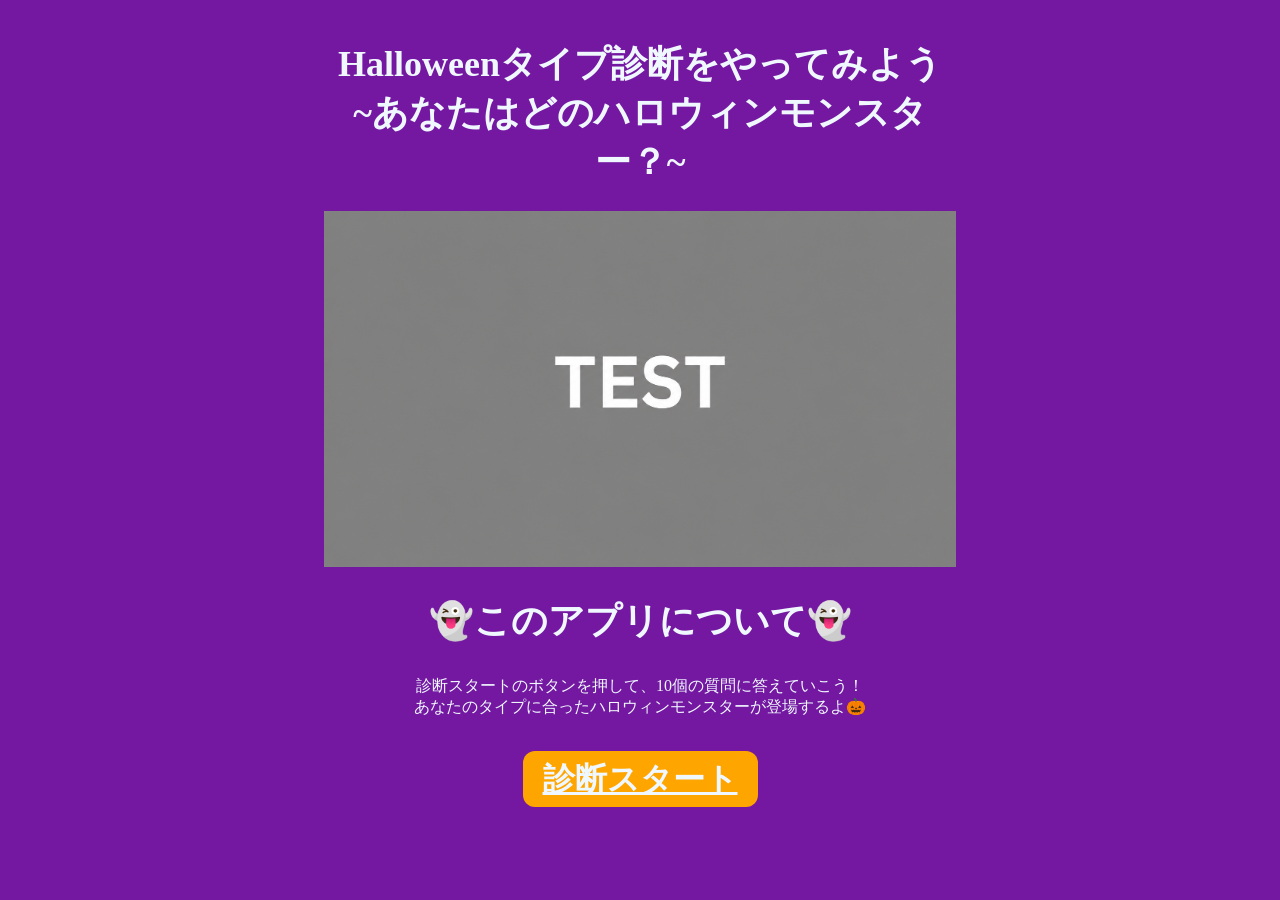
==== index.html @ 9a8d6e63 "Add navigation buttons to quiz page" ====
<!DOCTYPE html>

<html lang="ja">
    <head>
        <title>Halloweenタイプ診断</title>
        <meta name="viewport" content="width=device-width,initial-scale=1">
        <meta charset="UTF-8">
        <link rel="stylesheet" href="style.css">
    </head>
    <body>
        <div class="top-title">
        <h1>Halloweenタイプ診断をやってみよう <br>~あなたはどのハロウィンモンスター？~</h1>
        </div>

        <div class="test-image">
        <img src="images/test.png" alt="テスト画像">
        </div>

        <div class="introduction">
        <h2>👻このアプリについて👻</h2>
        </div>

        <div class="content">
        <p>
            診断スタートのボタンを押して、10個の質問に答えていこう！<br>
            あなたのタイプに合ったハロウィンモンスターが登場するよ🎃
        </p>
        </div>

        <div class="start-button">
            <a href="quiz.html">診断スタート</a>
        </div>
    </body>
</html>
---- style.css ----
body {
    background-color: rgb(116, 24, 161);
}

.top-title {
    width: 50%;
    margin: 0 auto;
    text-align: center;
    margin-top: 40px;
    color: aliceblue;
    font-size: 18px;
}

.test-image {
    width: 50%;
    margin: 0 auto;
}

.test-image img {
    width: 100%;
    height: auto;
    display: block;
}

.introduction {
    width: 50%;
    margin: 0 auto;
    text-align: center;
    font-size: 24px;
    color: aliceblue;
}

.content {
    width: 50%;
    margin: 0 auto;
    text-align: center;
    font-size: 16px;
    color: aliceblue;
}

.start-button {
    width: 50%;
    margin: 0 auto;
    text-align: center;
    margin-bottom: 40px;
    margin-top: 40px;
}

.start-button a {
    font-size: 32px;
    font-family: "Hiragino Maru Gothic ProN", sans-serif;
    font-weight: bold;
    padding: 10px 20px;
    border-radius: 12px;
    background-color: orange;
    color: aliceblue;
}

.start-button a:hover {
    background-color: #ff7518;
    box-shadow: 0 3px 0 #663399;
    transform: translateY(2px);
}

.start-button a:active {
    box-shadow: 0 0 0 #663399;
    transform: translateY(5px);
}

#answer-container button {
    width: 100%;
    padding: 16px;
    text-align: left;
    line-height: 1.6;
    box-sizing: border-box;

    border: 1px solid #ddd;
    border-radius: 10px;
    background-color: white;
    cursor: pointer;
}

#answer-container button:hover {
    background-color: #fff3e0;
}

.navigation-buttons {
    display: flex;
    justify-content: space-between;
    margin-top: 30px;
}

.navigation-buttons button {
    font-size: 18px;
    font-weight: bold;
    padding: 10px 24px;
    border-radius: 10px;
    cursor: pointer;
}

#prev-button {
    background-color: white;
    color: #663399;
    border: 2px solid #663399;
    box-shadow: 0 4px 0 #663399;
}

#next-button {
    background-color: orange;
    color: white;
    border: 2px solid #663399;
    box-shadow: 0 4px 0 #663399;
}

#next-button:active {
    box-shadow: 0 0 0 #663399;
    transform: translateY(4px);
}

#prev-button:active {
    box-shadow: 0 0 0 #663399;
    transform: translateY(4px);
}


@media (max-width: 600px) {
    .top-title h1 {
        font-size: 20px;
    }
    
    .test-image {
        width: 50%;
    }
    
    .introduction h2 {
        font-size: 16px;
    }
    .content p {
        font-size: 12px;
    }
    .start-button {
        width: 90%;
    }

    .start-button button {
        font-size: 16px;
    }
}
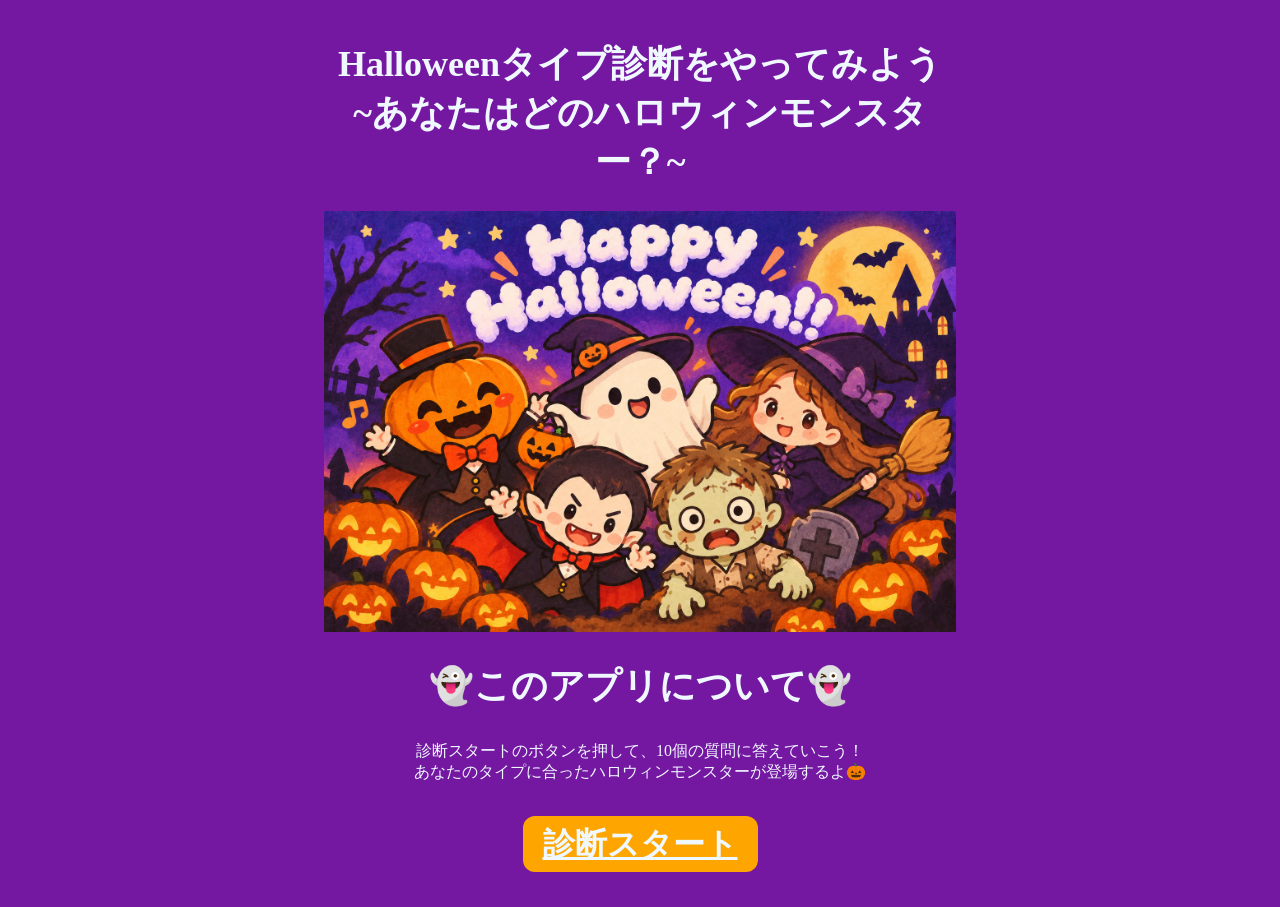
==== commit e7832807: "Add character images to diagnosis results" ====
--- a/index.html
+++ b/index.html
@@ -13,7 +13,7 @@
         </div>
 
         <div class="test-image">
-        <img src="images/test.png" alt="テスト画像">
+        <img src="images/top.png" alt="テスト画像">
         </div>
 
         <div class="introduction">
--- a/style.css
+++ b/style.css
@@ -17,6 +17,17 @@
 }
 
 .test-image img {
+    width: 100%;
+    height: auto;
+    display: block;
+}
+
+.character-image {
+    width: 50%;
+    margin: 0 auto;
+}
+
+.character-image img {
     width: 100%;
     height: auto;
     display: block;
@@ -65,6 +76,14 @@
 .start-button a:active {
     box-shadow: 0 0 0 #663399;
     transform: translateY(5px);
+}
+
+.selected {
+    background-color: #ffcc80;
+}
+
+#answer-container button.selected {
+    background-color: #ffcc80;
 }
 
 #answer-container button {
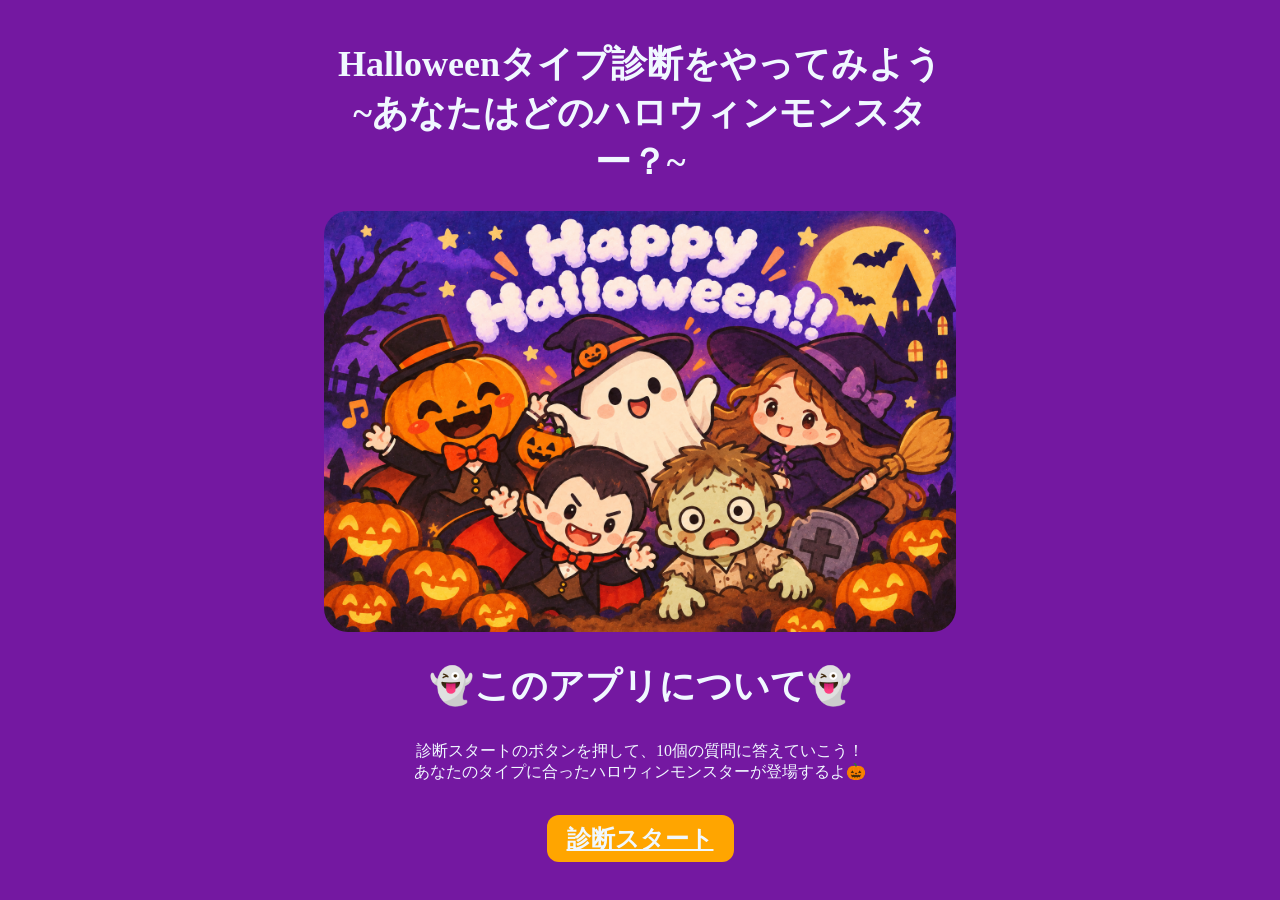
==== commit 4f745708: "Style quiz and result pages" ====
--- a/index.html
+++ b/index.html
@@ -12,8 +12,8 @@
         <h1>Halloweenタイプ診断をやってみよう <br>~あなたはどのハロウィンモンスター？~</h1>
         </div>
 
-        <div class="test-image">
-        <img src="images/top.png" alt="テスト画像">
+        <div class="top-image">
+        <img src="images/top.png" alt="トップ画像">
         </div>
 
         <div class="introduction">
--- a/style.css
+++ b/style.css
@@ -11,15 +11,16 @@
     font-size: 18px;
 }
 
-.test-image {
-    width: 50%;
-    margin: 0 auto;
-}
-
-.test-image img {
+.top-image {
+    width: 50%;
+    margin: 0 auto;
+}
+
+.top-image img {
     width: 100%;
     height: auto;
     display: block;
+    border-radius: 24px;
 }
 
 .character-image {
@@ -46,6 +47,30 @@
     margin: 0 auto;
     text-align: center;
     font-size: 16px;
+    color: aliceblue;
+}
+
+.spider-web {
+    position: absolute;
+    top: 0;
+    left: 0;
+    width: 150px;
+    height: auto;
+    pointer-events: none;
+}
+
+.quiz-title {
+    color: aliceblue;
+    text-align: center;
+}
+
+#question-number {
+    color: orange;
+    font-weight: bold;
+    text-decoration: underline;
+}
+
+#question-title {
     color: aliceblue;
 }
 
@@ -58,7 +83,7 @@
 }
 
 .start-button a {
-    font-size: 32px;
+    font-size: 24px;
     font-family: "Hiragino Maru Gothic ProN", sans-serif;
     font-weight: bold;
     padding: 10px 20px;
@@ -76,6 +101,14 @@
 .start-button a:active {
     box-shadow: 0 0 0 #663399;
     transform: translateY(5px);
+}
+
+#error-message {
+    color: #ffb347;
+    font-size: 16px;
+    font-weight: bold;
+    text-align: center;
+    margin: 16px auto;
 }
 
 .selected {
@@ -141,6 +174,46 @@
     transform: translateY(4px);
 }
 
+.result-title {
+    text-align: center;
+    color: aliceblue;
+}
+
+#result-container {
+    width: 70%;
+    max-width: 700px;
+    margin: 0 auto;
+    text-align: center;
+    color: aliceblue;
+}
+
+.character-image {
+    width: 100%;
+    max-width: 500px;
+    margin: 0 auto;
+}
+
+.character-image img {
+    width: 100%;
+    height: auto;
+    display: block;
+    border-radius: 24px;
+}
+
+#character-name {
+    color: aliceblue;
+    font-size: 28px;
+    margin-top: 24px;
+    margin-bottom: 16px;
+}
+
+#character-comment {
+    color: aliceblue;
+    font-size: 18px;
+    line-height: 1.8;
+    margin: 0 auto 32px;
+}
+
 
 @media (max-width: 600px) {
     .top-title h1 {
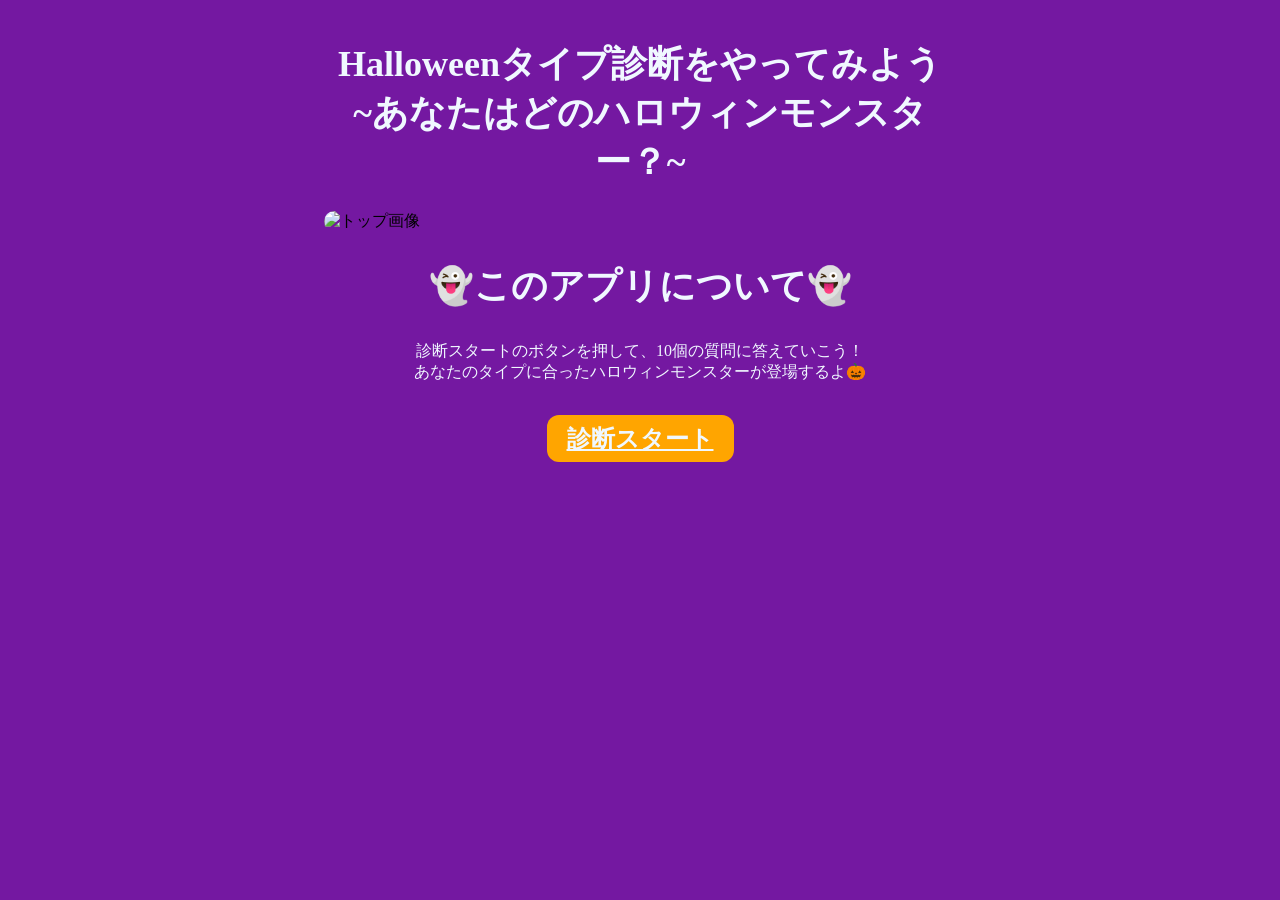
==== commit 60094092: "Add cache-busting query parameter to share URL" ====
--- a/index.html
+++ b/index.html
@@ -2,10 +2,19 @@
 
 <html lang="ja">
     <head>
+        <meta charset="UTF-8">
         <title>Halloweenタイプ診断</title>
         <meta name="viewport" content="width=device-width,initial-scale=1">
-        <meta charset="UTF-8">
         <link rel="stylesheet" href="style.css">
+
+        <meta property="og:title" content="ハロウィン診断">
+        <meta property="og:description" content="あなたはどのモンスタータイプ？ ハロウィン診断をやってみてね！">
+        <meta property="og:type" content="website">
+        <meta property="og:url" content="https://nsh0-22.github.io/halloween_js/">
+        <meta property="og:image" content="https://nsh0-22.github.io/halloween_js/images/top.jpg">
+
+        <meta name="twitter:card" content="summary_large_image">
+        <meta name="twitter:image" content="https://nsh0-22.github.io/halloween_js/images/top.jpg">
     </head>
     <body>
         <div class="top-title">
--- a/style.css
+++ b/style.css
@@ -48,15 +48,6 @@
     text-align: center;
     font-size: 16px;
     color: aliceblue;
-}
-
-.spider-web {
-    position: absolute;
-    top: 0;
-    left: 0;
-    width: 150px;
-    height: auto;
-    pointer-events: none;
 }
 
 .quiz-title {
@@ -179,6 +170,34 @@
     color: aliceblue;
 }
 
+#result-button {
+    text-align: center;
+    margin: 20px auto;
+    
+    padding: 10px 24px;
+    background-color: orange;
+    color: aliceblue;
+    font-size: 20px;
+    font-weight: bold;
+    font-family: "Hiragino Maru Gothic ProN", sans-serif;
+    border: 3px solid #663399;
+    border-radius: 16px;
+    box-shadow: 0 5px 0 #663399;
+    cursor: pointer;
+    transition: 0.2s;
+}
+
+#result-button:hover {
+    background-color: #ff7518;
+    box-shadow: 0 3px 0 #663399;
+    transform: translateY(2px);
+}
+
+#result-button:active {
+    box-shadow: 0 0 0 #663399;
+    transform: translateY(5px);
+}
+
 #result-container {
     width: 70%;
     max-width: 700px;
@@ -214,21 +233,74 @@
     margin: 0 auto 32px;
 }
 
+.top-button {
+    text-align: center;
+    margin: 20px auto;
+}
+
+#top-button {    
+    padding: 10px 24px;
+    background-color: orange;
+    color: aliceblue;
+    font-size: 20px;
+    font-weight: bold;
+    font-family: "Hiragino Maru Gothic ProN", sans-serif;
+    border: 3px solid #663399;
+    border-radius: 16px;
+    box-shadow: 0 5px 0 #663399;
+    cursor: pointer;
+    transition: 0.2s;
+}
+
+#top-button:hover {
+    background-color: #ff7518;
+    box-shadow: 0 3px 0 #663399;
+    transform: translateY(2px);
+}
+
+#top-button:active {
+    box-shadow: 0 0 0 #663399;
+    transform: translateY(5px);
+}
+
+.share-button {
+    text-align: center;
+    margin: 20px auto;
+}
+
+#share-button {    
+    padding: 10px 24px;
+    background-color: black;
+    color: white;
+    font-size: 16px;
+    font-weight: bold;
+    font-family: "Hiragino Maru Gothic ProN", sans-serif;
+    border: 3px solid white;
+    border-radius: 16px;
+    box-shadow: 0 3px 0 white;
+    cursor: pointer;
+    transition: 0.2s;
+}
+
 
 @media (max-width: 600px) {
+    .top-title {
+        width: 90%;
+    }
+
     .top-title h1 {
-        font-size: 20px;
+        font-size: 16px;
     }
     
-    .test-image {
-        width: 50%;
+    .top-image {
+        width: 90%;
     }
     
     .introduction h2 {
         font-size: 16px;
     }
     .content p {
-        font-size: 12px;
+        font-size: 16px;
     }
     .start-button {
         width: 90%;
@@ -237,4 +309,18 @@
     .start-button button {
         font-size: 16px;
     }
+
+    #question-title {
+        font-size: 18px;
+        line-height: 1.6;
+        min-height: 5.6em;
+    }
+
+    #answer-container {
+        min-height: 300px;
+    }
+
+    #answer-container button {
+        min-height: 80px;
+    }
 }
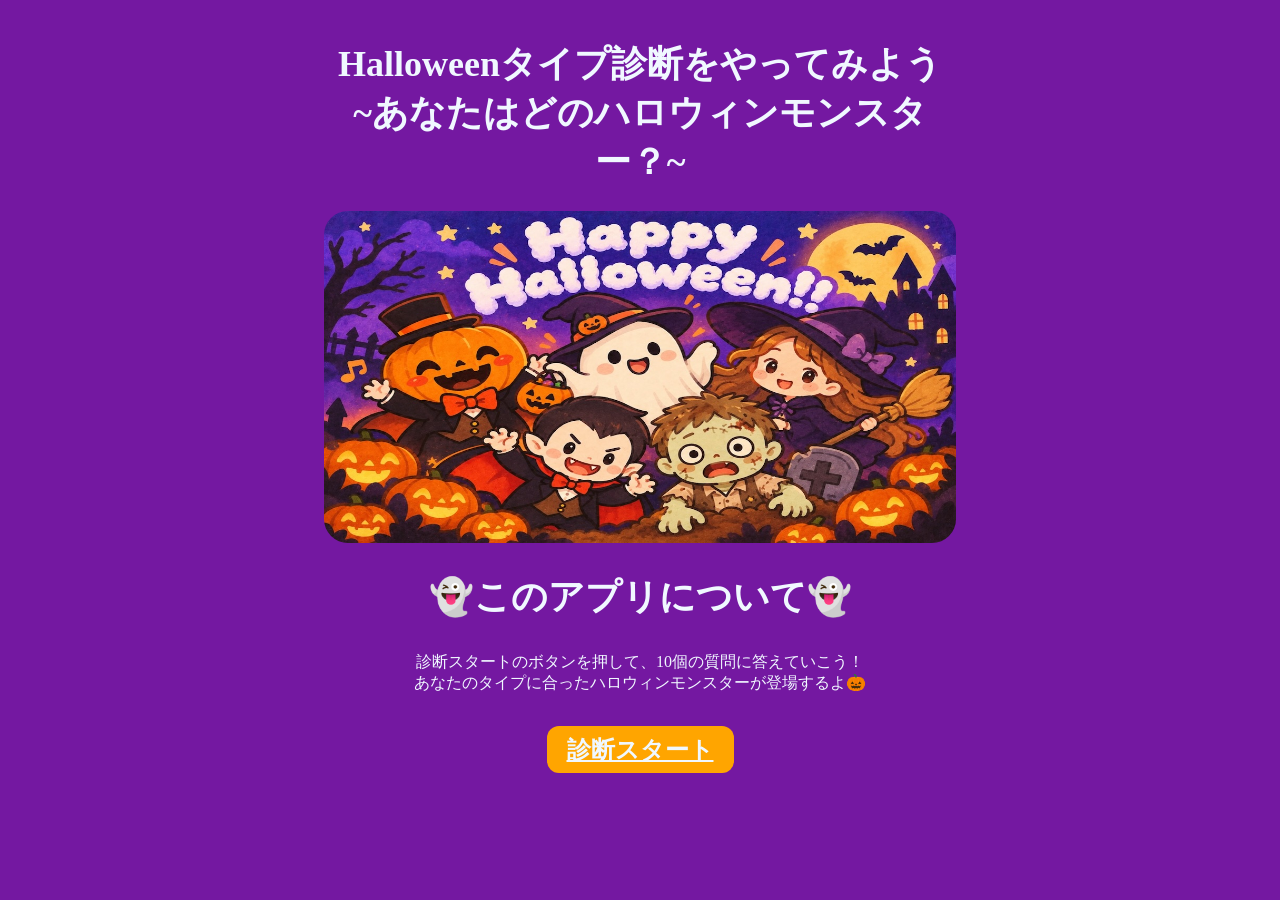
==== commit 0eeb7a36: "Add cache-busting query parameter to share URL" ====
--- a/index.html
+++ b/index.html
@@ -22,7 +22,7 @@
         </div>
 
         <div class="top-image">
-        <img src="images/top.png" alt="トップ画像">
+        <img src="images/top.jpg" alt="トップ画像">
         </div>
 
         <div class="introduction">
